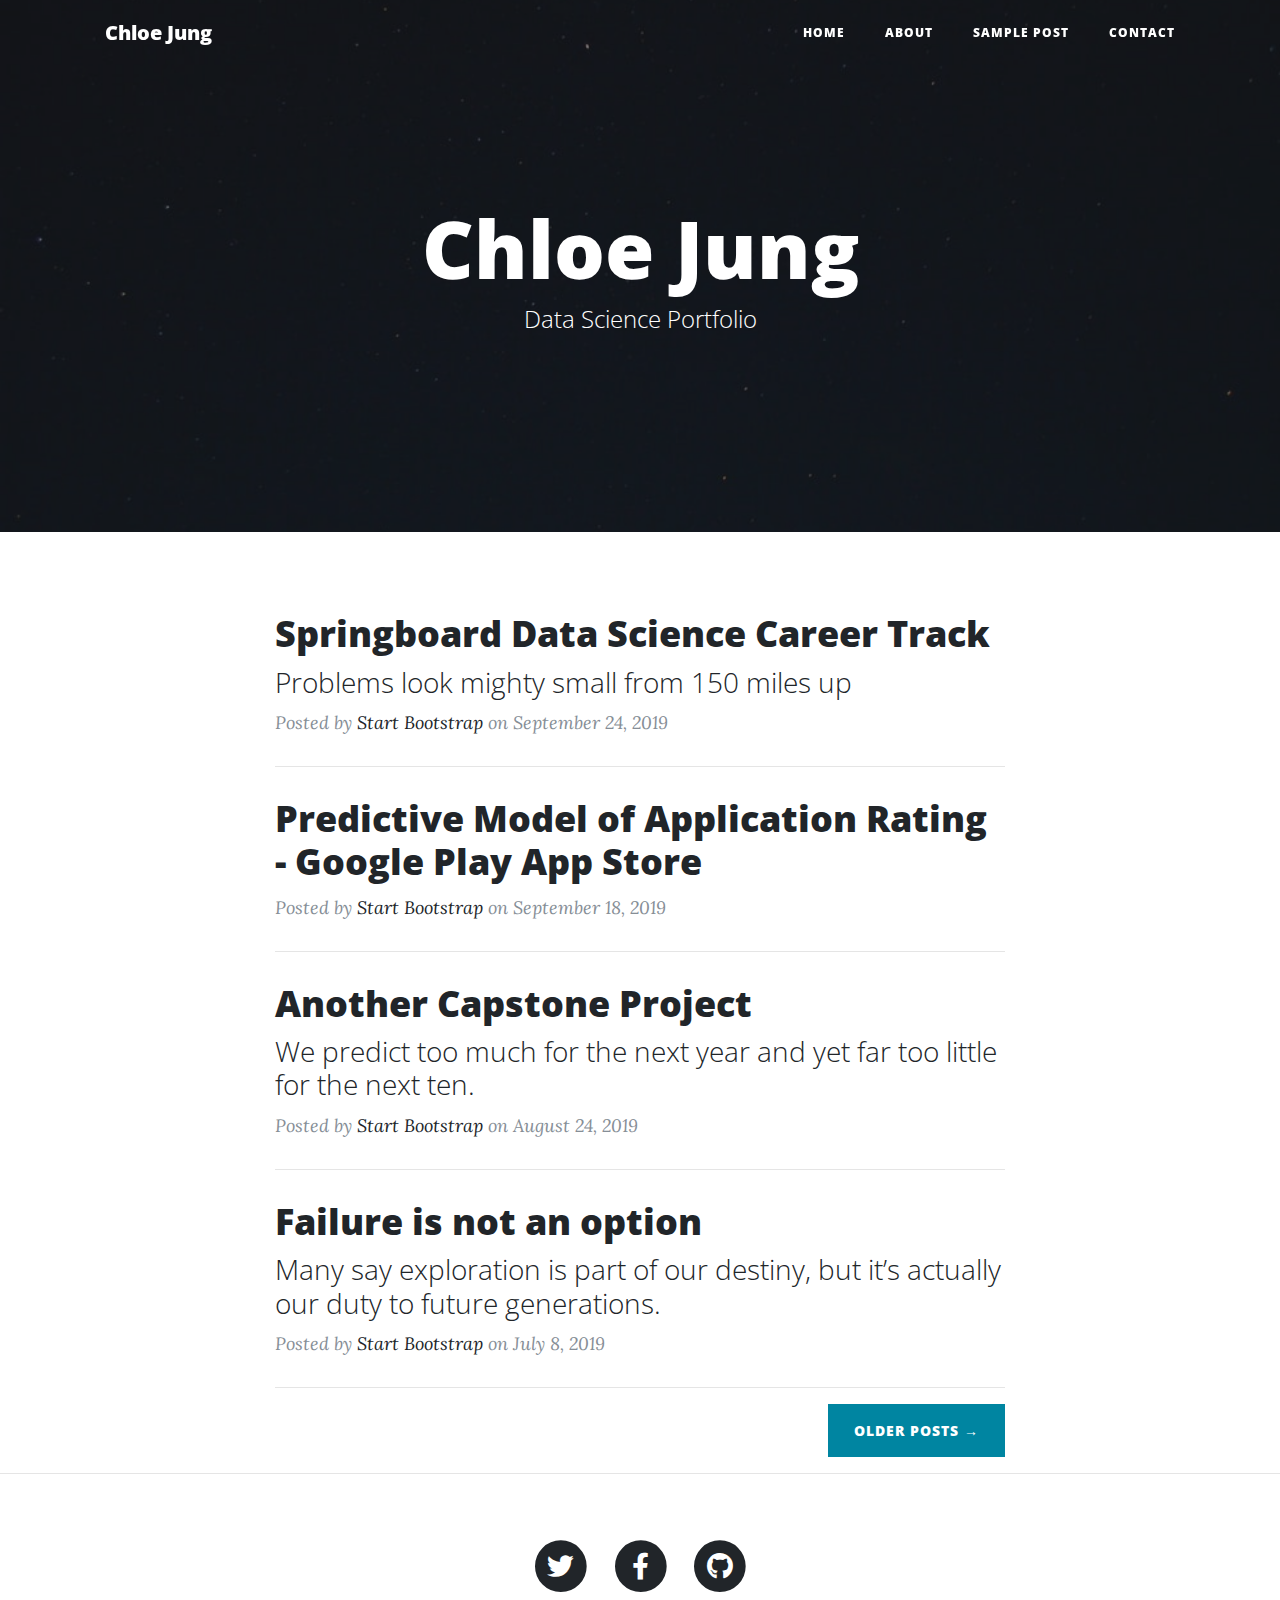
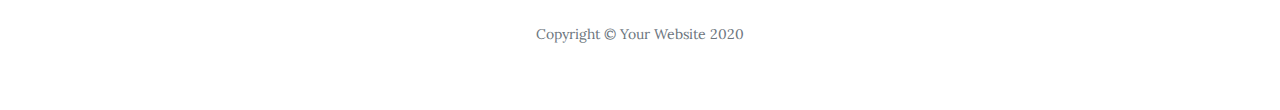
==== index.html @ 31ae439b "Added background image" ====
<!DOCTYPE html>
<html lang="en">

<head>

  <meta charset="utf-8">
  <meta name="viewport" content="width=device-width, initial-scale=1, shrink-to-fit=no">
  <meta name="description" content="">
  <meta name="author" content="">

  <title>Chloe Jung's Portfolio</title>

  <!-- Bootstrap core CSS -->
  <link href="vendor/bootstrap/css/bootstrap.min.css" rel="stylesheet">

  <!-- Custom fonts for this template -->
  <link href="vendor/fontawesome-free/css/all.min.css" rel="stylesheet" type="text/css">
  <link href='https://fonts.googleapis.com/css?family=Lora:400,700,400italic,700italic' rel='stylesheet' type='text/css'>
  <link href='https://fonts.googleapis.com/css?family=Open+Sans:300italic,400italic,600italic,700italic,800italic,400,300,600,700,800' rel='stylesheet' type='text/css'>

  <!-- Custom styles for this template -->
  <link href="css/clean-blog.min.css" rel="stylesheet">

</head>

<body>

  <!-- Navigation -->
  <nav class="navbar navbar-expand-lg navbar-light fixed-top" id="mainNav">
    <div class="container">
      <a class="navbar-brand" href="index.html">Chloe Jung</a>
      <button class="navbar-toggler navbar-toggler-right" type="button" data-toggle="collapse" data-target="#navbarResponsive" aria-controls="navbarResponsive" aria-expanded="false" aria-label="Toggle navigation">
        Menu
        <i class="fas fa-bars"></i>
      </button>
      <div class="collapse navbar-collapse" id="navbarResponsive">
        <ul class="navbar-nav ml-auto">
          <li class="nav-item">
            <a class="nav-link" href="index.html">Home</a>
          </li>
          <li class="nav-item">
            <a class="nav-link" href="about.html">About</a>
          </li>
          <li class="nav-item">
            <a class="nav-link" href="post.html">Sample Post</a>
          </li>
          <li class="nav-item">
            <a class="nav-link" href="contact.html">Contact</a>
          </li>
        </ul>
      </div>
    </div>
  </nav>

  <!-- Page Header -->
  <header class="masthead" style="background-image: url('img/blackbackground.jpg')">
    <div class="overlay"></div>
    <div class="container">
      <div class="row">
        <div class="col-lg-8 col-md-10 mx-auto">
          <div class="site-heading">
            <h1>Chloe Jung</h1>
            <span class="subheading"> Data Science Portfolio </span>
          </div>
        </div>
      </div>
    </div>
  </header>

  <!-- Main Content -->
  <div class="container">
    <div class="row">
      <div class="col-lg-8 col-md-10 mx-auto">
        <div class="post-preview">
          <a href="post.html">
            <h2 class="post-title">
              Springboard Data Science Career Track 
            </h2>
            <h3 class="post-subtitle">
              Problems look mighty small from 150 miles up
            </h3>
          </a>
          <p class="post-meta">Posted by
            <a href="#">Start Bootstrap</a>
            on September 24, 2019</p>
        </div>
        <hr>
        <div class="post-preview">
          <a href="post.html">
            <h2 class="post-title">
              Predictive Model of Application Rating - Google Play App Store
            </h2>
          </a>
          <p class="post-meta">Posted by
            <a href="#">Start Bootstrap</a>
            on September 18, 2019</p>
        </div>
        <hr>
        <div class="post-preview">
          <a href="post.html">
            <h2 class="post-title">
              Another Capstone Project
            </h2>
            <h3 class="post-subtitle">
              We predict too much for the next year and yet far too little for the next ten.
            </h3>
          </a>
          <p class="post-meta">Posted by
            <a href="#">Start Bootstrap</a>
            on August 24, 2019</p>
        </div>
        <hr>
        <div class="post-preview">
          <a href="post.html">
            <h2 class="post-title">
              Failure is not an option
            </h2>
            <h3 class="post-subtitle">
              Many say exploration is part of our destiny, but it’s actually our duty to future generations.
            </h3>
          </a>
          <p class="post-meta">Posted by
            <a href="#">Start Bootstrap</a>
            on July 8, 2019</p>
        </div>
        <hr>
        <!-- Pager -->
        <div class="clearfix">
          <a class="btn btn-primary float-right" href="#">Older Posts &rarr;</a>
        </div>
      </div>
    </div>
  </div>

  <hr>

  <!-- Footer -->
  <footer>
    <div class="container">
      <div class="row">
        <div class="col-lg-8 col-md-10 mx-auto">
          <ul class="list-inline text-center">
            <li class="list-inline-item">
              <a href="#">
                <span class="fa-stack fa-lg">
                  <i class="fas fa-circle fa-stack-2x"></i>
                  <i class="fab fa-twitter fa-stack-1x fa-inverse"></i>
                </span>
              </a>
            </li>
            <li class="list-inline-item">
              <a href="#">
                <span class="fa-stack fa-lg">
                  <i class="fas fa-circle fa-stack-2x"></i>
                  <i class="fab fa-facebook-f fa-stack-1x fa-inverse"></i>
                </span>
              </a>
            </li>
            <li class="list-inline-item">
              <a href="#">
                <span class="fa-stack fa-lg">
                  <i class="fas fa-circle fa-stack-2x"></i>
                  <i class="fab fa-github fa-stack-1x fa-inverse"></i>
                </span>
              </a>
            </li>
          </ul>
          <p class="copyright text-muted">Copyright &copy; Your Website 2020</p>
        </div>
      </div>
    </div>
  </footer>

  <!-- Bootstrap core JavaScript -->
  <script src="vendor/jquery/jquery.min.js"></script>
  <script src="vendor/bootstrap/js/bootstrap.bundle.min.js"></script>

  <!-- Custom scripts for this template -->
  <script src="js/clean-blog.min.js"></script>

</body>

</html>
---- css/clean-blog.min.css ----
/*!
 * Start Bootstrap - Clean Blog v5.0.10 (https://startbootstrap.com/theme/clean-blog)
 * Copyright 2013-2020 Start Bootstrap
 * Licensed under MIT (https://github.com/StartBootstrap/startbootstrap-clean-blog/blob/master/LICENSE)
 */body{font-size:20px;color:#212529;font-family:Lora,'Times New Roman',serif}p{line-height:1.5;margin:30px 0}p a{text-decoration:underline}h1,h2,h3,h4,h5,h6{font-weight:800;font-family:'Open Sans','Helvetica Neue',Helvetica,Arial,sans-serif}a{color:#212529;transition:all .2s}a:focus,a:hover{color:#0085a1}blockquote{font-style:italic;color:#868e96}.section-heading{font-size:36px;font-weight:700;margin-top:60px}.caption{font-size:14px;font-style:italic;display:block;margin:0;padding:10px;text-align:center;border-bottom-right-radius:5px;border-bottom-left-radius:5px}::-moz-selection{color:#fff;background:#0085a1;text-shadow:none}::selection{color:#fff;background:#0085a1;text-shadow:none}img::-moz-selection{color:#fff;background:0 0}img::selection{color:#fff;background:0 0}img::-moz-selection{color:#fff;background:0 0}#mainNav{position:absolute;border-bottom:1px solid #e9ecef;background-color:#fff;font-family:'Open Sans','Helvetica Neue',Helvetica,Arial,sans-serif}#mainNav .navbar-brand{font-weight:800;color:#343a40}#mainNav .navbar-toggler{font-size:12px;font-weight:800;padding:13px;text-transform:uppercase;color:#343a40}#mainNav .navbar-nav>li.nav-item>a{font-size:12px;font-weight:800;letter-spacing:1px;text-transform:uppercase}@media only screen and (min-width:992px){#mainNav{border-bottom:1px solid transparent;background:0 0}#mainNav .navbar-brand{padding:10px 20px;color:#fff}#mainNav .navbar-brand:focus,#mainNav .navbar-brand:hover{color:rgba(255,255,255,.8)}#mainNav .navbar-nav>li.nav-item>a{padding:10px 20px;color:#fff}#mainNav .navbar-nav>li.nav-item>a:focus,#mainNav .navbar-nav>li.nav-item>a:hover{color:rgba(255,255,255,.8)}}@media only screen and (min-width:992px){#mainNav{transition:background-color .2s;transform:translate3d(0,0,0);-webkit-backface-visibility:hidden;backface-visibility:hidden}#mainNav.is-fixed{position:fixed;top:-67px;transition:transform .2s;border-bottom:1px solid #fff;background-color:rgba(255,255,255,.9)}#mainNav.is-fixed .navbar-brand{color:#212529}#mainNav.is-fixed .navbar-brand:focus,#mainNav.is-fixed .navbar-brand:hover{color:#0085a1}#mainNav.is-fixed .navbar-nav>li.nav-item>a{color:#212529}#mainNav.is-fixed .navbar-nav>li.nav-item>a:focus,#mainNav.is-fixed .navbar-nav>li.nav-item>a:hover{color:#0085a1}#mainNav.is-visible{transform:translate3d(0,100%,0)}}header.masthead{margin-bottom:50px;background:no-repeat center center;background-color:#868e96;background-attachment:scroll;position:relative;background-size:cover}header.masthead .overlay{position:absolute;top:0;left:0;height:100%;width:100%;background-color:#212529;opacity:.5}header.masthead .page-heading,header.masthead .post-heading,header.masthead .site-heading{padding:200px 0 150px;color:#fff}@media only screen and (min-width:768px){header.masthead .page-heading,header.masthead .post-heading,header.masthead .site-heading{padding:200px 0}}header.masthead .page-heading,header.masthead .site-heading{text-align:center}header.masthead .page-heading h1,header.masthead .site-heading h1{font-size:50px;margin-top:0}header.masthead .page-heading .subheading,header.masthead .site-heading .subheading{font-size:24px;font-weight:300;line-height:1.1;display:block;margin:10px 0 0;font-family:'Open Sans','Helvetica Neue',Helvetica,Arial,sans-serif}@media only screen and (min-width:768px){header.masthead .page-heading h1,header.masthead .site-heading h1{font-size:80px}}header.masthead .post-heading h1{font-size:35px}header.masthead .post-heading .meta,header.masthead .post-heading .subheading{line-height:1.1;display:block}header.masthead .post-heading .subheading{font-size:24px;font-weight:600;margin:10px 0 30px;font-family:'Open Sans','Helvetica Neue',Helvetica,Arial,sans-serif}header.masthead .post-heading .meta{font-size:20px;font-weight:300;font-style:italic;font-family:Lora,'Times New Roman',serif}header.masthead .post-heading .meta a{color:#fff}@media only screen and (min-width:768px){header.masthead .post-heading h1{font-size:55px}header.masthead .post-heading .subheading{font-size:30px}}.post-preview>a{color:#212529}.post-preview>a:focus,.post-preview>a:hover{text-decoration:none;color:#0085a1}.post-preview>a>.post-title{font-size:30px;margin-top:30px;margin-bottom:10px}.post-preview>a>.post-subtitle{font-weight:300;margin:0 0 10px}.post-preview>.post-meta{font-size:18px;font-style:italic;margin-top:0;color:#868e96}.post-preview>.post-meta>a{text-decoration:none;color:#212529}.post-preview>.post-meta>a:focus,.post-preview>.post-meta>a:hover{text-decoration:underline;color:#0085a1}@media only screen and (min-width:768px){.post-preview>a>.post-title{font-size:36px}}.floating-label-form-group{font-size:14px;position:relative;margin-bottom:0;padding-bottom:.5em;border-bottom:1px solid #dee2e6}.floating-label-form-group input,.floating-label-form-group textarea{font-size:1.5em;position:relative;z-index:1;padding:0;resize:none;border:none;border-radius:0;background:0 0;box-shadow:none!important;font-family:Lora,'Times New Roman',serif}.floating-label-form-group input::-webkit-input-placeholder,.floating-label-form-group textarea::-webkit-input-placeholder{color:#868e96;font-family:Lora,'Times New Roman',serif}.floating-label-form-group label{font-size:.85em;line-height:1.764705882em;position:relative;z-index:0;top:2em;display:block;margin:0;transition:top .3s ease,opacity .3s ease;opacity:0}.floating-label-form-group .help-block{margin:15px 0}.floating-label-form-group-with-value label{top:0;opacity:1}.floating-label-form-group-with-focus label{color:#0085a1}form .form-group:first-child .floating-label-form-group{border-top:1px solid #dee2e6}footer{padding:50px 0 65px}footer .list-inline{margin:0;padding:0}footer .copyright{font-size:14px;margin-bottom:0;text-align:center}.btn{font-size:14px;font-weight:800;padding:15px 25px;letter-spacing:1px;text-transform:uppercase;border-radius:0;font-family:'Open Sans','Helvetica Neue',Helvetica,Arial,sans-serif}.btn-primary{background-color:#0085a1;border-color:#0085a1}.btn-primary:active,.btn-primary:focus,.btn-primary:hover{color:#fff;background-color:#00657b!important;border-color:#00657b!important}.btn-lg{font-size:16px;padding:25px 35px}
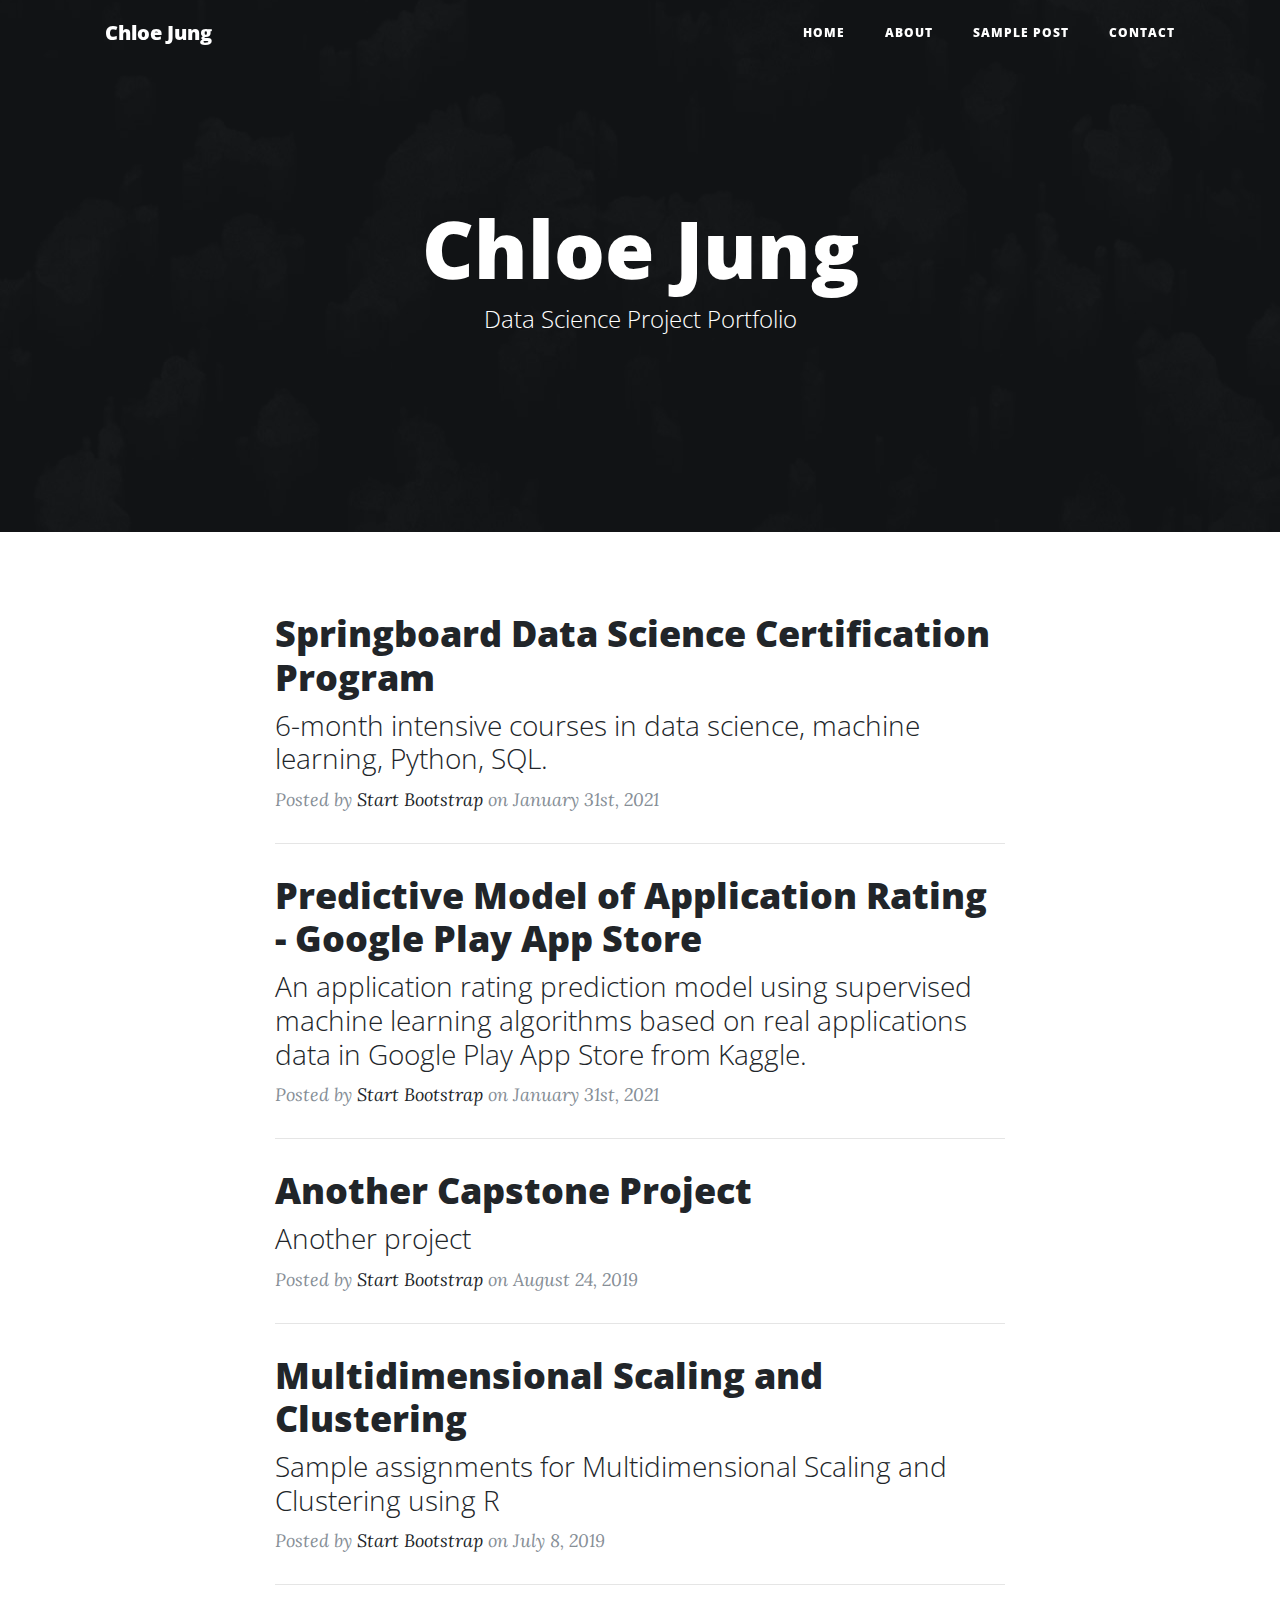
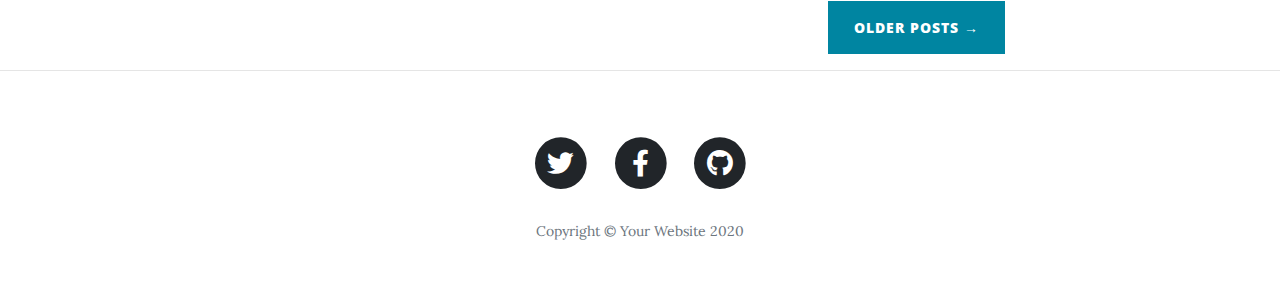
==== commit f5b49564: "Initial edits" ====
--- a/index.html
+++ b/index.html
@@ -60,7 +60,7 @@
         <div class="col-lg-8 col-md-10 mx-auto">
           <div class="site-heading">
             <h1>Chloe Jung</h1>
-            <span class="subheading"> Data Science Portfolio </span>
+            <span class="subheading"> Data Science Project Portfolio </span>
           </div>
         </div>
       </div>
@@ -74,26 +74,29 @@
         <div class="post-preview">
           <a href="post.html">
             <h2 class="post-title">
-              Springboard Data Science Career Track 
+              Springboard Data Science Certification Program
             </h2>
             <h3 class="post-subtitle">
-              Problems look mighty small from 150 miles up
+              6-month intensive courses in data science, machine learning, Python, SQL. 
             </h3>
           </a>
           <p class="post-meta">Posted by
             <a href="#">Start Bootstrap</a>
-            on September 24, 2019</p>
+            on January 31st, 2021</p>
         </div>
         <hr>
         <div class="post-preview">
-          <a href="post.html">
+          <a href="https://chloesjung.github.io/Google-Play-Store-Apps/">
             <h2 class="post-title">
               Predictive Model of Application Rating - Google Play App Store
             </h2>
+	    <h3 class="post-subtitle">
+              An application rating prediction model using supervised machine learning algorithms based on real applications data in Google Play App Store from Kaggle.
+            </h3>
           </a>
           <p class="post-meta">Posted by
             <a href="#">Start Bootstrap</a>
-            on September 18, 2019</p>
+            on January 31st, 2021</p>
         </div>
         <hr>
         <div class="post-preview">
@@ -102,7 +105,7 @@
               Another Capstone Project
             </h2>
             <h3 class="post-subtitle">
-              We predict too much for the next year and yet far too little for the next ten.
+              Another project
             </h3>
           </a>
           <p class="post-meta">Posted by
@@ -113,10 +116,10 @@
         <div class="post-preview">
           <a href="post.html">
             <h2 class="post-title">
-              Failure is not an option
+              Multidimensional Scaling and Clustering
             </h2>
             <h3 class="post-subtitle">
-              Many say exploration is part of our destiny, but it’s actually our duty to future generations.
+              Sample assignments for Multidimensional Scaling and Clustering using R
             </h3>
           </a>
           <p class="post-meta">Posted by
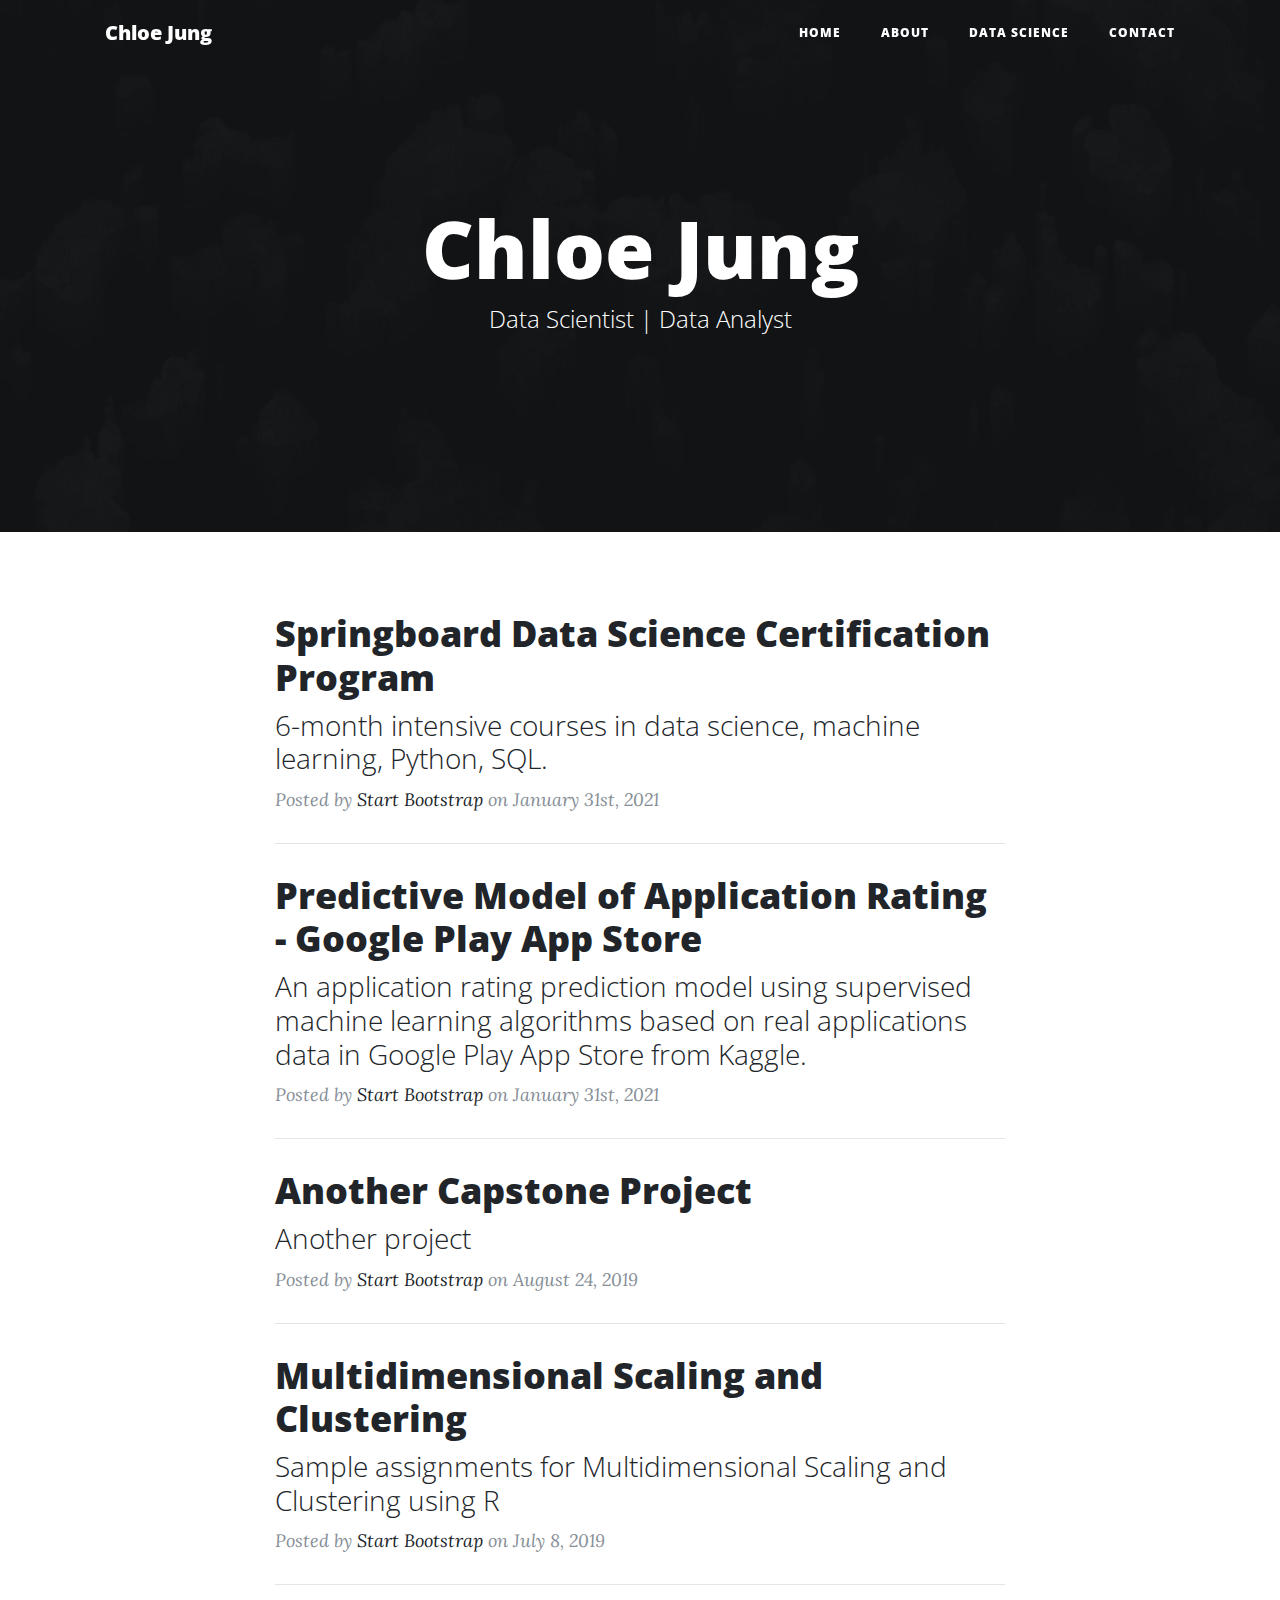
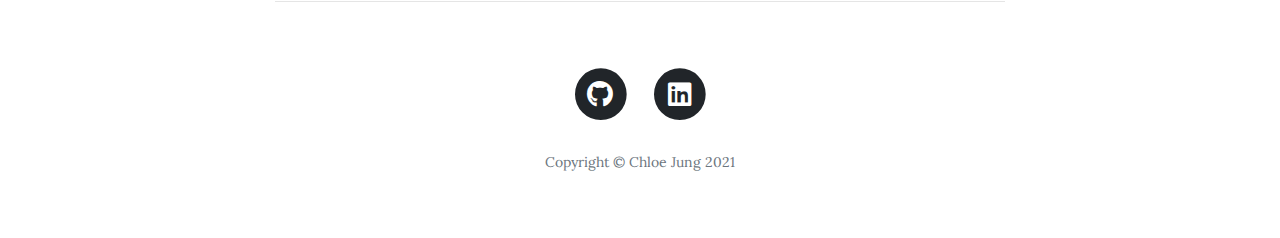
==== commit 3633abd0: "Initial commit" ====
--- a/index.html
+++ b/index.html
@@ -40,9 +40,9 @@
           </li>
           <li class="nav-item">
             <a class="nav-link" href="about.html">About</a>
-          </li>
+          </li>     
           <li class="nav-item">
-            <a class="nav-link" href="post.html">Sample Post</a>
+            <a class="nav-link" href="post.html">Data Science</a>
           </li>
           <li class="nav-item">
             <a class="nav-link" href="contact.html">Contact</a>
@@ -60,7 +60,7 @@
         <div class="col-lg-8 col-md-10 mx-auto">
           <div class="site-heading">
             <h1>Chloe Jung</h1>
-            <span class="subheading"> Data Science Project Portfolio </span>
+            <span class="subheading">Data Scientist | Data Analyst</span>
           </div>
         </div>
       </div>
@@ -127,16 +127,8 @@
             on July 8, 2019</p>
         </div>
         <hr>
-        <!-- Pager -->
-        <div class="clearfix">
-          <a class="btn btn-primary float-right" href="#">Older Posts &rarr;</a>
-        </div>
-      </div>
-    </div>
-  </div>
 
   <hr>
-
   <!-- Footer -->
   <footer>
     <div class="container">
@@ -144,35 +136,28 @@
         <div class="col-lg-8 col-md-10 mx-auto">
           <ul class="list-inline text-center">
             <li class="list-inline-item">
-              <a href="#">
+              <a href="https://github.com/chloesjung">
                 <span class="fa-stack fa-lg">
                   <i class="fas fa-circle fa-stack-2x"></i>
-                  <i class="fab fa-twitter fa-stack-1x fa-inverse"></i>
+                  <i class="fab fa-github fa-stack-1x fa-inverse"></i> 
                 </span>
               </a>
             </li>
             <li class="list-inline-item">
-              <a href="#">
+              <a href="https://www.linkedin.com/in/chloesjung/">
                 <span class="fa-stack fa-lg">
                   <i class="fas fa-circle fa-stack-2x"></i>
-                  <i class="fab fa-facebook-f fa-stack-1x fa-inverse"></i>
-                </span>
-              </a>
-            </li>
-            <li class="list-inline-item">
-              <a href="#">
-                <span class="fa-stack fa-lg">
-                  <i class="fas fa-circle fa-stack-2x"></i>
-                  <i class="fab fa-github fa-stack-1x fa-inverse"></i>
+                  <i class="fab fa-linkedin fa-stack-1x fa-inverse"></i> 
                 </span>
               </a>
             </li>
           </ul>
-          <p class="copyright text-muted">Copyright &copy; Your Website 2020</p>
+          <p class="copyright text-muted">Copyright &copy; Chloe Jung 2021</p>
         </div>
       </div>
     </div>
   </footer>
+
 
   <!-- Bootstrap core JavaScript -->
   <script src="vendor/jquery/jquery.min.js"></script>
--- a/css/clean-blog.min.css
+++ b/css/clean-blog.min.css
@@ -2,4 +2,6 @@
  * Start Bootstrap - Clean Blog v5.0.10 (https://startbootstrap.com/theme/clean-blog)
  * Copyright 2013-2020 Start Bootstrap
  * Licensed under MIT (https://github.com/StartBootstrap/startbootstrap-clean-blog/blob/master/LICENSE)
- */body{font-size:20px;color:#212529;font-family:Lora,'Times New Roman',serif}p{line-height:1.5;margin:30px 0}p a{text-decoration:underline}h1,h2,h3,h4,h5,h6{font-weight:800;font-family:'Open Sans','Helvetica Neue',Helvetica,Arial,sans-serif}a{color:#212529;transition:all .2s}a:focus,a:hover{color:#0085a1}blockquote{font-style:italic;color:#868e96}.section-heading{font-size:36px;font-weight:700;margin-top:60px}.caption{font-size:14px;font-style:italic;display:block;margin:0;padding:10px;text-align:center;border-bottom-right-radius:5px;border-bottom-left-radius:5px}::-moz-selection{color:#fff;background:#0085a1;text-shadow:none}::selection{color:#fff;background:#0085a1;text-shadow:none}img::-moz-selection{color:#fff;background:0 0}img::selection{color:#fff;background:0 0}img::-moz-selection{color:#fff;background:0 0}#mainNav{position:absolute;border-bottom:1px solid #e9ecef;background-color:#fff;font-family:'Open Sans','Helvetica Neue',Helvetica,Arial,sans-serif}#mainNav .navbar-brand{font-weight:800;color:#343a40}#mainNav .navbar-toggler{font-size:12px;font-weight:800;padding:13px;text-transform:uppercase;color:#343a40}#mainNav .navbar-nav>li.nav-item>a{font-size:12px;font-weight:800;letter-spacing:1px;text-transform:uppercase}@media only screen and (min-width:992px){#mainNav{border-bottom:1px solid transparent;background:0 0}#mainNav .navbar-brand{padding:10px 20px;color:#fff}#mainNav .navbar-brand:focus,#mainNav .navbar-brand:hover{color:rgba(255,255,255,.8)}#mainNav .navbar-nav>li.nav-item>a{padding:10px 20px;color:#fff}#mainNav .navbar-nav>li.nav-item>a:focus,#mainNav .navbar-nav>li.nav-item>a:hover{color:rgba(255,255,255,.8)}}@media only screen and (min-width:992px){#mainNav{transition:background-color .2s;transform:translate3d(0,0,0);-webkit-backface-visibility:hidden;backface-visibility:hidden}#mainNav.is-fixed{position:fixed;top:-67px;transition:transform .2s;border-bottom:1px solid #fff;background-color:rgba(255,255,255,.9)}#mainNav.is-fixed .navbar-brand{color:#212529}#mainNav.is-fixed .navbar-brand:focus,#mainNav.is-fixed .navbar-brand:hover{color:#0085a1}#mainNav.is-fixed .navbar-nav>li.nav-item>a{color:#212529}#mainNav.is-fixed .navbar-nav>li.nav-item>a:focus,#mainNav.is-fixed .navbar-nav>li.nav-item>a:hover{color:#0085a1}#mainNav.is-visible{transform:translate3d(0,100%,0)}}header.masthead{margin-bottom:50px;background:no-repeat center center;background-color:#868e96;background-attachment:scroll;position:relative;background-size:cover}header.masthead .overlay{position:absolute;top:0;left:0;height:100%;width:100%;background-color:#212529;opacity:.5}header.masthead .page-heading,header.masthead .post-heading,header.masthead .site-heading{padding:200px 0 150px;color:#fff}@media only screen and (min-width:768px){header.masthead .page-heading,header.masthead .post-heading,header.masthead .site-heading{padding:200px 0}}header.masthead .page-heading,header.masthead .site-heading{text-align:center}header.masthead .page-heading h1,header.masthead .site-heading h1{font-size:50px;margin-top:0}header.masthead .page-heading .subheading,header.masthead .site-heading .subheading{font-size:24px;font-weight:300;line-height:1.1;display:block;margin:10px 0 0;font-family:'Open Sans','Helvetica Neue',Helvetica,Arial,sans-serif}@media only screen and (min-width:768px){header.masthead .page-heading h1,header.masthead .site-heading h1{font-size:80px}}header.masthead .post-heading h1{font-size:35px}header.masthead .post-heading .meta,header.masthead .post-heading .subheading{line-height:1.1;display:block}header.masthead .post-heading .subheading{font-size:24px;font-weight:600;margin:10px 0 30px;font-family:'Open Sans','Helvetica Neue',Helvetica,Arial,sans-serif}header.masthead .post-heading .meta{font-size:20px;font-weight:300;font-style:italic;font-family:Lora,'Times New Roman',serif}header.masthead .post-heading .meta a{color:#fff}@media only screen and (min-width:768px){header.masthead .post-heading h1{font-size:55px}header.masthead .post-heading .subheading{font-size:30px}}.post-preview>a{color:#212529}.post-preview>a:focus,.post-preview>a:hover{text-decoration:none;color:#0085a1}.post-preview>a>.post-title{font-size:30px;margin-top:30px;margin-bottom:10px}.post-preview>a>.post-subtitle{font-weight:300;margin:0 0 10px}.post-preview>.post-meta{font-size:18px;font-style:italic;margin-top:0;color:#868e96}.post-preview>.post-meta>a{text-decoration:none;color:#212529}.post-preview>.post-meta>a:focus,.post-preview>.post-meta>a:hover{text-decoration:underline;color:#0085a1}@media only screen and (min-width:768px){.post-preview>a>.post-title{font-size:36px}}.floating-label-form-group{font-size:14px;position:relative;margin-bottom:0;padding-bottom:.5em;border-bottom:1px solid #dee2e6}.floating-label-form-group input,.floating-label-form-group textarea{font-size:1.5em;position:relative;z-index:1;padding:0;resize:none;border:none;border-radius:0;background:0 0;box-shadow:none!important;font-family:Lora,'Times New Roman',serif}.floating-label-form-group input::-webkit-input-placeholder,.floating-label-form-group textarea::-webkit-input-placeholder{color:#868e96;font-family:Lora,'Times New Roman',serif}.floating-label-form-group label{font-size:.85em;line-height:1.764705882em;position:relative;z-index:0;top:2em;display:block;margin:0;transition:top .3s ease,opacity .3s ease;opacity:0}.floating-label-form-group .help-block{margin:15px 0}.floating-label-form-group-with-value label{top:0;opacity:1}.floating-label-form-group-with-focus label{color:#0085a1}form .form-group:first-child .floating-label-form-group{border-top:1px solid #dee2e6}footer{padding:50px 0 65px}footer .list-inline{margin:0;padding:0}footer .copyright{font-size:14px;margin-bottom:0;text-align:center}.btn{font-size:14px;font-weight:800;padding:15px 25px;letter-spacing:1px;text-transform:uppercase;border-radius:0;font-family:'Open Sans','Helvetica Neue',Helvetica,Arial,sans-serif}.btn-primary{background-color:#0085a1;border-color:#0085a1}.btn-primary:active,.btn-primary:focus,.btn-primary:hover{color:#fff;background-color:#00657b!important;border-color:#00657b!important}.btn-lg{font-size:16px;padding:25px 35px}+ */body{font-size:20px;color:#212529;font-family:Lora,'Times New Roman',serif}p{line-height:1.5;margin:30px 0}p a{text-decoration:underline}h1,h2,h3,h4,h5,h6{font-weight:800;font-family:'Open Sans','Helvetica Neue',Helvetica,Arial,sans-serif}a{color:#212529;transition:all .2s}a:focus,a:hover{color:#9bddff}blockquote{font-style:italic;color:#868e96}.section-heading{font-size:36px;font-weight:700;margin-top:60px}.caption{font-size:14px;font-style:italic;display:block;margin:0;padding:10px;text-align:center;border-bottom-right-radius:5px;border-bottom-left-radius:5px}::-moz-selection{color:#fff;background:#9bddff;text-shadow:none}::selection{color:#fff;background:#9bddff;text-shadow:none}img::-moz-selection{color:#fff;background:0 0}img::selection{color:#fff;background:0 0}img::-moz-selection{color:#fff;background:0 0}#mainNav{position:absolute;border-bottom:1px solid #e9ecef;background-color:#fff;font-family:'Open Sans','Helvetica Neue',Helvetica,Arial,sans-serif}#mainNav .navbar-brand{font-weight:800;color:#212529}#mainNav .navbar-toggler{font-size:12px;font-weight:800;padding:13px;text-transform:uppercase;color:#343a40}#mainNav .navbar-nav>li.nav-item>a{font-size:12px;font-weight:800;letter-spacing:1px;text-transform:uppercase}@media only screen and (min-width:992px){#mainNav{border-bottom:1px solid transparent;background:0 0}#mainNav .navbar-brand{padding:10px 20px;color:#fff}#mainNav .navbar-brand:focus,#mainNav .navbar-brand:hover{color:rgba(255,255,255,.8)}#mainNav .navbar-nav>li.nav-item>a{padding:10px 20px;color:#fff}#mainNav .navbar-nav>li.nav-item>a:focus,#mainNav .navbar-nav>li.nav-item>a:hover{color:rgba(255,255,255,.8)}}@media only screen and (min-width:992px){#mainNav{transition:background-color .2s;transform:translate3d(0,0,0);-webkit-backface-visibility:hidden;backface-visibility:hidden}#mainNav.is-fixed{position:fixed;top:-67px;transition:transform .2s;border-bottom:1px solid #fff;background-color:rgba(255,255,255,.9)}#mainNav.is-fixed .navbar-brand{color:#212529}#mainNav.is-fixed .navbar-brand:focus,#mainNav.is-fixed .navbar-brand:hover{color:#9bddff}#mainNav.is-fixed .navbar-nav>li.nav-item>a{color:#212529}#mainNav.is-fixed .navbar-nav>li.nav-item>a:focus,#mainNav.is-fixed .navbar-nav>li.nav-item>a:hover{color:#9bddff}#mainNav.is-visible{transform:translate3d(0,100%,0)}}header.masthead{margin-bottom:50px;background:no-repeat center center;background-color:#868e96;background-attachment:scroll;position:relative;background-size:cover}header.masthead .overlay{position:absolute;top:0;left:0;height:100%;width:100%;background-color:#212529;opacity:.5}header.masthead .page-heading,header.masthead .post-heading,header.masthead .site-heading{padding:200px 0 150px;color:#fff}@media only screen and (min-width:768px){header.masthead .page-heading,header.masthead .post-heading,header.masthead .site-heading{padding:200px 0}}header.masthead .page-heading,header.masthead .site-heading{text-align:center}header.masthead .page-heading h1,header.masthead .site-heading h1{font-size:50px;margin-top:0}header.masthead .page-heading .subheading,header.masthead .site-heading .subheading{font-size:24px;font-weight:300;line-height:1.1;display:block;margin:10px 0 0;font-family:'Open Sans','Helvetica Neue',Helvetica,Arial,sans-serif}@media only screen and (min-width:768px){header.masthead .page-heading h1,header.masthead .site-heading h1{font-size:80px}}header.masthead .post-heading h1{font-size:35px}header.masthead .post-heading .meta,header.masthead .post-heading .subheading{line-height:1.1;display:block}header.masthead .post-heading .subheading{font-size:24px;font-weight:600;margin:10px 0 30px;font-family:'Open Sans','Helvetica Neue',Helvetica,Arial,sans-serif}header.masthead .post-heading .meta{font-size:20px;font-weight:300;font-style:italic;font-family:Lora,'Times New Roman',serif}header.masthead .post-heading .meta a{color:#fff}@media only screen and (min-width:768px){header.masthead .post-heading h1{font-size:55px}header.masthead .post-heading .subheading{font-size:30px}}.post-preview>a{color:#212529}.post-preview>a:focus,.post-preview>a:hover{text-decoration:none;color:#9bddff}.post-preview>a>.post-title{font-size:30px;margin-top:30px;margin-bottom:10px}.post-preview>a>.post-subtitle{font-weight:300;margin:0 0 10px}.post-preview>.post-meta{font-size:18px;font-style:italic;margin-top:0;color:#868e96}.post-preview>.post-meta>a{text-decoration:none;color:#212529}.post-preview>.post-meta>a:focus,.post-preview>.post-meta>a:hover{text-decoration:underline;color:#9bddff}@media only screen and (min-width:768px){.post-preview>a>.post-title{font-size:36px}}.floating-label-form-group{font-size:14px;position:relative;margin-bottom:0;padding-bottom:.5em;border-bottom:1px solid #dee2e6}.floating-label-form-group input,.floating-label-form-group textarea{font-size:1.5em;position:relative;z-index:1;padding:0;resize:none;border:none;border-radius:0;background:0 0;box-shadow:none!important;font-family:Lora,'Times New Roman',serif}.floating-label-form-group input::-webkit-input-placeholder,.floating-label-form-group textarea::-webkit-input-placeholder{color:#868e96;font-family:Lora,'Times New Roman',serif}.floating-label-form-group label{font-size:.85em;line-height:1.764705882em;position:relative;z-index:0;top:2em;display:block;margin:0;transition:top .3s ease,opacity .3s ease;opacity:0}.floating-label-form-group .help-block{margin:15px 0}.floating-label-form-group-with-value label{top:0;opacity:1}.floating-label-form-group-with-focus label{color:#9bddff}form .form-group:first-child .floating-label-form-group{border-top:1px solid #dee2e6}footer{padding:50px 0 65px}footer .list-inline{margin:0;padding:0}footer .copyright{font-size:14px;margin-bottom:0;text-align:center}.btn{font-size:14px;font-weight:800;padding:15px 25px;letter-spacing:1px;text-transform:uppercase;border-radius:0;font-family:'Open Sans','Helvetica Neue',Helvetica,Arial,sans-serif}.btn-primary{background-color:#0085a1;border-color:#0085a1}.btn-primary:active,.btn-primary:focus,.btn-primary:hover{color:#fff;background-color:#00657b!important;border-color:#00657b!important}.btn-lg{font-size:16px;padding:25px 35px}
+
+ 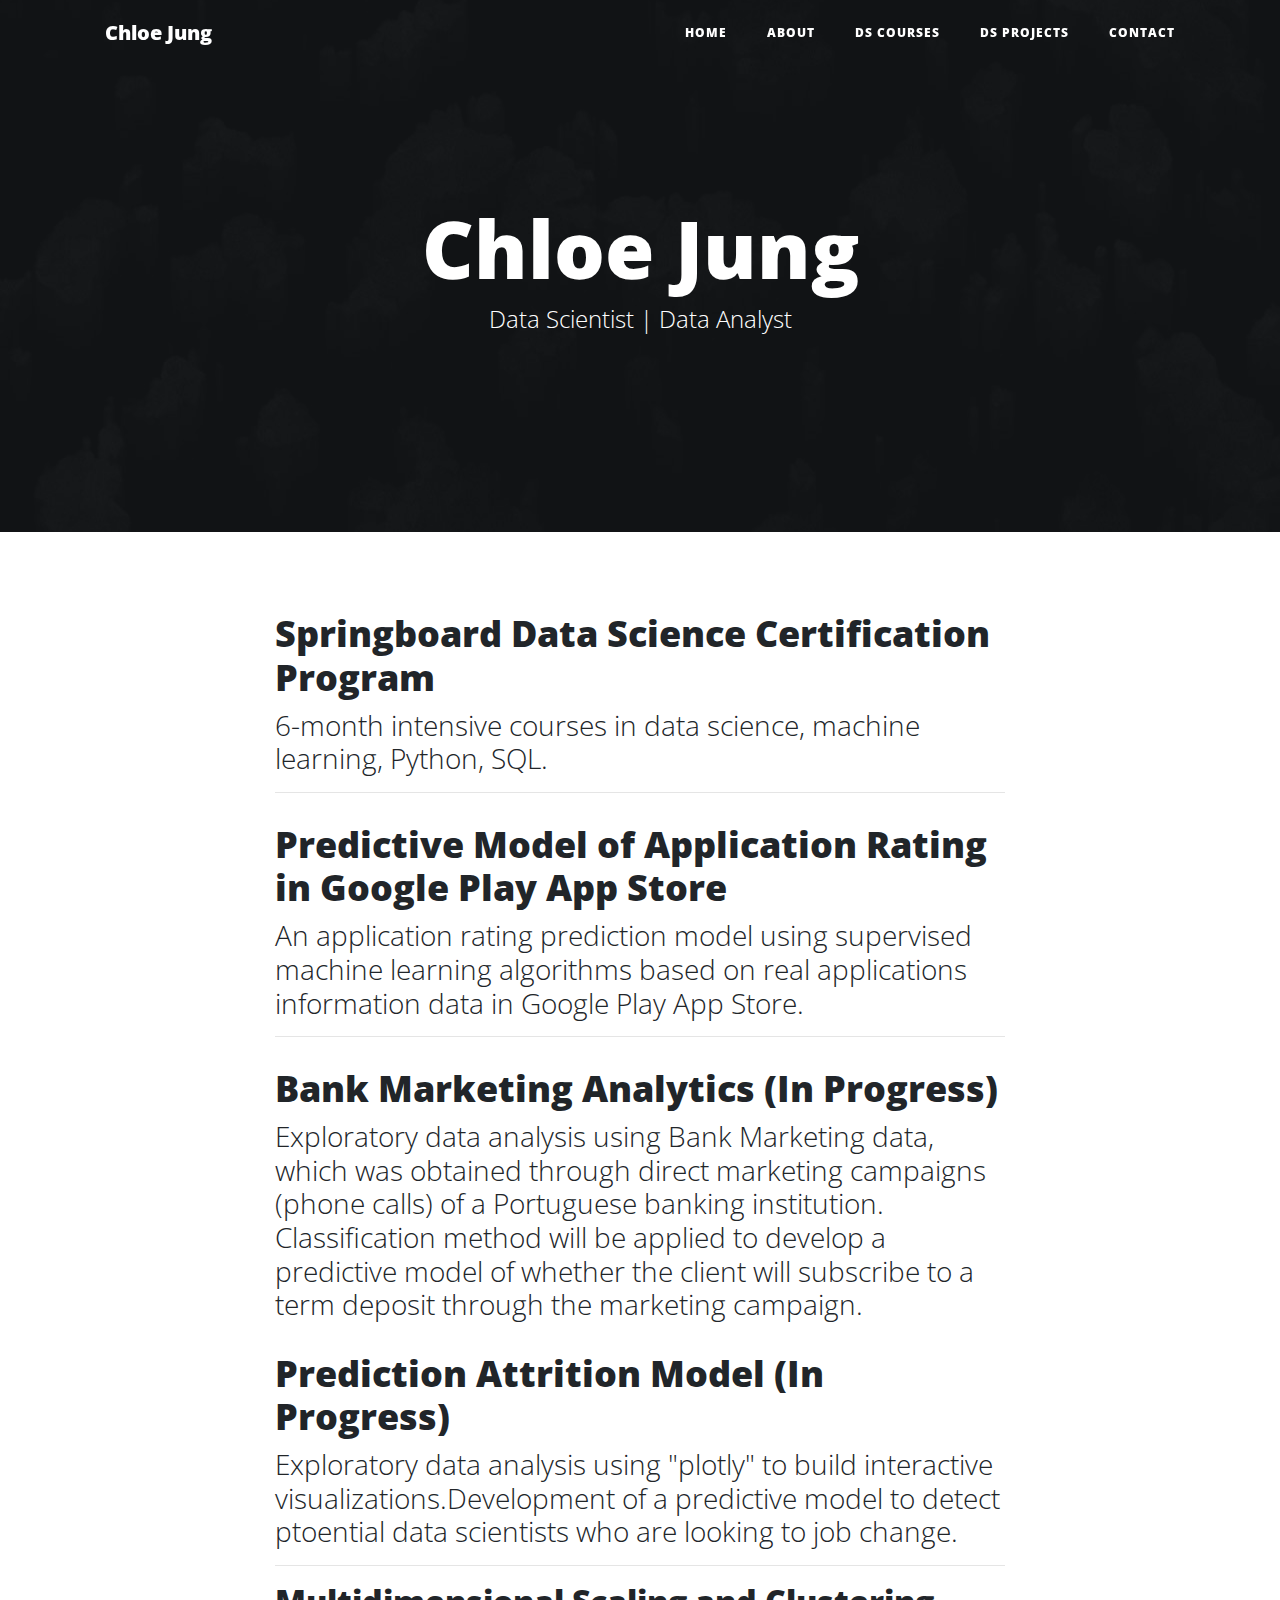
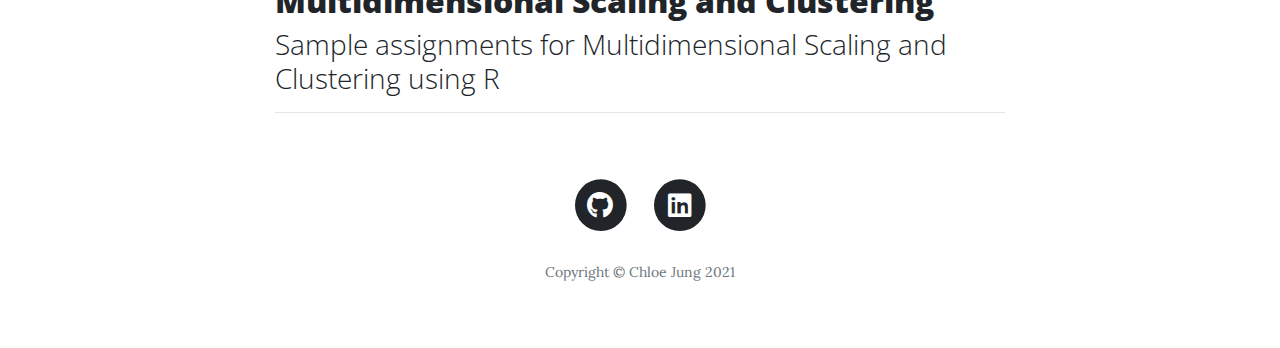
==== commit 5f710515: "additional images" ====
--- a/index.html
+++ b/index.html
@@ -8,7 +8,7 @@
   <meta name="description" content="">
   <meta name="author" content="">
 
-  <title>Chloe Jung's Portfolio</title>
+  <title>Chloe Jung</title>
 
   <!-- Bootstrap core CSS -->
   <link href="vendor/bootstrap/css/bootstrap.min.css" rel="stylesheet">
@@ -40,9 +40,12 @@
           </li>
           <li class="nav-item">
             <a class="nav-link" href="about.html">About</a>
-          </li>     
+          </li>
           <li class="nav-item">
-            <a class="nav-link" href="post.html">Data Science</a>
+            <a class="nav-link" href="courses.html">DS Courses</a>
+          </li>
+          <li class="nav-item">
+            <a class="nav-link" href="projects.html">DS Projects</a>
           </li>
           <li class="nav-item">
             <a class="nav-link" href="contact.html">Contact</a>
@@ -72,61 +75,57 @@
     <div class="row">
       <div class="col-lg-8 col-md-10 mx-auto">
         <div class="post-preview">
-          <a href="post.html">
+          <a href="courses.html">
             <h2 class="post-title">
               Springboard Data Science Certification Program
             </h2>
             <h3 class="post-subtitle">
-              6-month intensive courses in data science, machine learning, Python, SQL. 
+              6-month intensive courses in data science, machine learning, Python, SQL.
             </h3>
           </a>
-          <p class="post-meta">Posted by
-            <a href="#">Start Bootstrap</a>
-            on January 31st, 2021</p>
         </div>
         <hr>
         <div class="post-preview">
-          <a href="https://chloesjung.github.io/Google-Play-Store-Apps/">
+          <a href="projects.html">
             <h2 class="post-title">
-              Predictive Model of Application Rating - Google Play App Store
+              Predictive Model of Application Rating in Google Play App Store
             </h2>
 	    <h3 class="post-subtitle">
-              An application rating prediction model using supervised machine learning algorithms based on real applications data in Google Play App Store from Kaggle.
+              An application rating prediction model using supervised machine learning algorithms based on real applications information data in Google Play App Store.
             </h3>
           </a>
-          <p class="post-meta">Posted by
-            <a href="#">Start Bootstrap</a>
-            on January 31st, 2021</p>
+        </div>
+        <hr>
+        <div class="post-preview">
+          <a href="projects.html">
+            <h2 class="post-title">
+              Bank Marketing Analytics (In Progress)
+            </h2>
+            <h3 class="post-subtitle">
+             Exploratory data analysis using Bank Marketing data, which was obtained through direct marketing campaigns (phone calls) of a Portuguese banking institution. Classification method will be applied to develop a predictive model of whether the client will subscribe to a term deposit through the marketing campaign.
+            </h3>
+          </a>
+        <div class="post-preview">
+          <a href="projects.html">
+            <h2 class="post-title">
+             Prediction Attrition Model (In Progress)
+            </h2>
+            <h3 class="post-subtitle">
+            Exploratory data analysis using "plotly" to build interactive visualizations.Development of a predictive model to detect ptoential data scientists who are looking to job change.
+            </h3>
+          </a>
         </div>
         <hr>
         <div class="post-preview">
           <a href="post.html">
-            <h2 class="post-title">
-              Another Capstone Project
-            </h2>
-            <h3 class="post-subtitle">
-              Another project
-            </h3>
-          </a>
-          <p class="post-meta">Posted by
-            <a href="#">Start Bootstrap</a>
-            on August 24, 2019</p>
-        </div>
-        <hr>
-        <div class="post-preview">
-          <a href="post.html">
-            <h2 class="post-title">
+            <h2 class="courses-title">
               Multidimensional Scaling and Clustering
             </h2>
             <h3 class="post-subtitle">
               Sample assignments for Multidimensional Scaling and Clustering using R
             </h3>
           </a>
-          <p class="post-meta">Posted by
-            <a href="#">Start Bootstrap</a>
-            on July 8, 2019</p>
         </div>
-        <hr>
 
   <hr>
   <!-- Footer -->
@@ -139,7 +138,7 @@
               <a href="https://github.com/chloesjung">
                 <span class="fa-stack fa-lg">
                   <i class="fas fa-circle fa-stack-2x"></i>
-                  <i class="fab fa-github fa-stack-1x fa-inverse"></i> 
+                  <i class="fab fa-github fa-stack-1x fa-inverse"></i>
                 </span>
               </a>
             </li>
@@ -147,7 +146,7 @@
               <a href="https://www.linkedin.com/in/chloesjung/">
                 <span class="fa-stack fa-lg">
                   <i class="fas fa-circle fa-stack-2x"></i>
-                  <i class="fab fa-linkedin fa-stack-1x fa-inverse"></i> 
+                  <i class="fab fa-linkedin fa-stack-1x fa-inverse"></i>
                 </span>
               </a>
             </li>
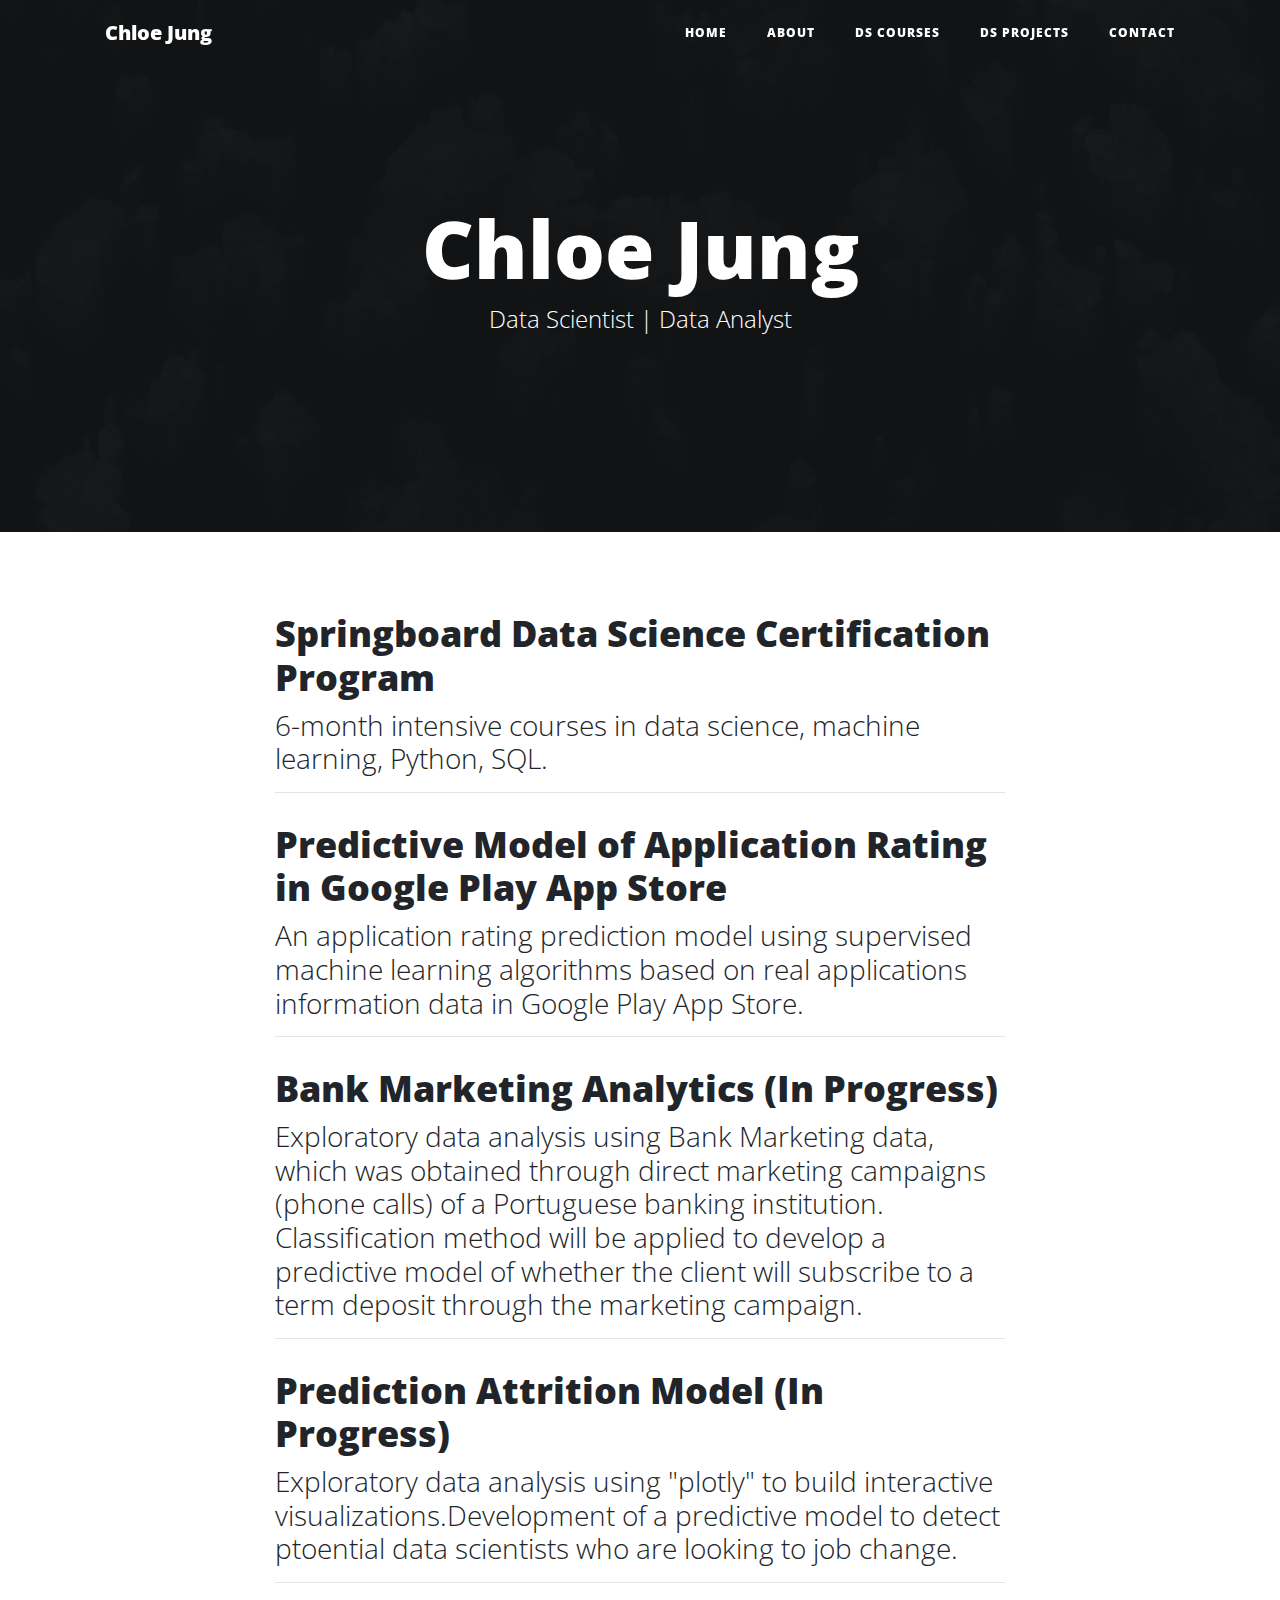
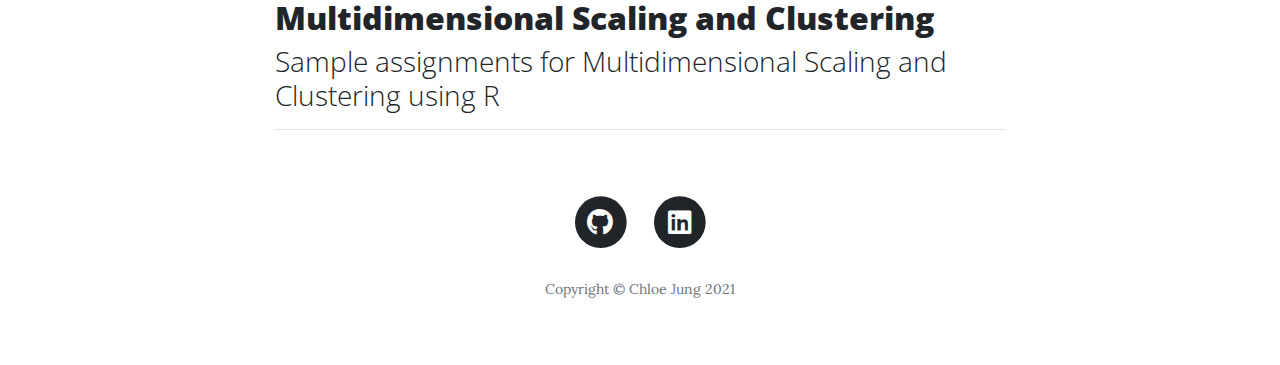
==== commit de7ac2cb: "added a line" ====
--- a/index.html
+++ b/index.html
@@ -105,6 +105,7 @@
              Exploratory data analysis using Bank Marketing data, which was obtained through direct marketing campaigns (phone calls) of a Portuguese banking institution. Classification method will be applied to develop a predictive model of whether the client will subscribe to a term deposit through the marketing campaign.
             </h3>
           </a>
+          <hr>
         <div class="post-preview">
           <a href="projects.html">
             <h2 class="post-title">
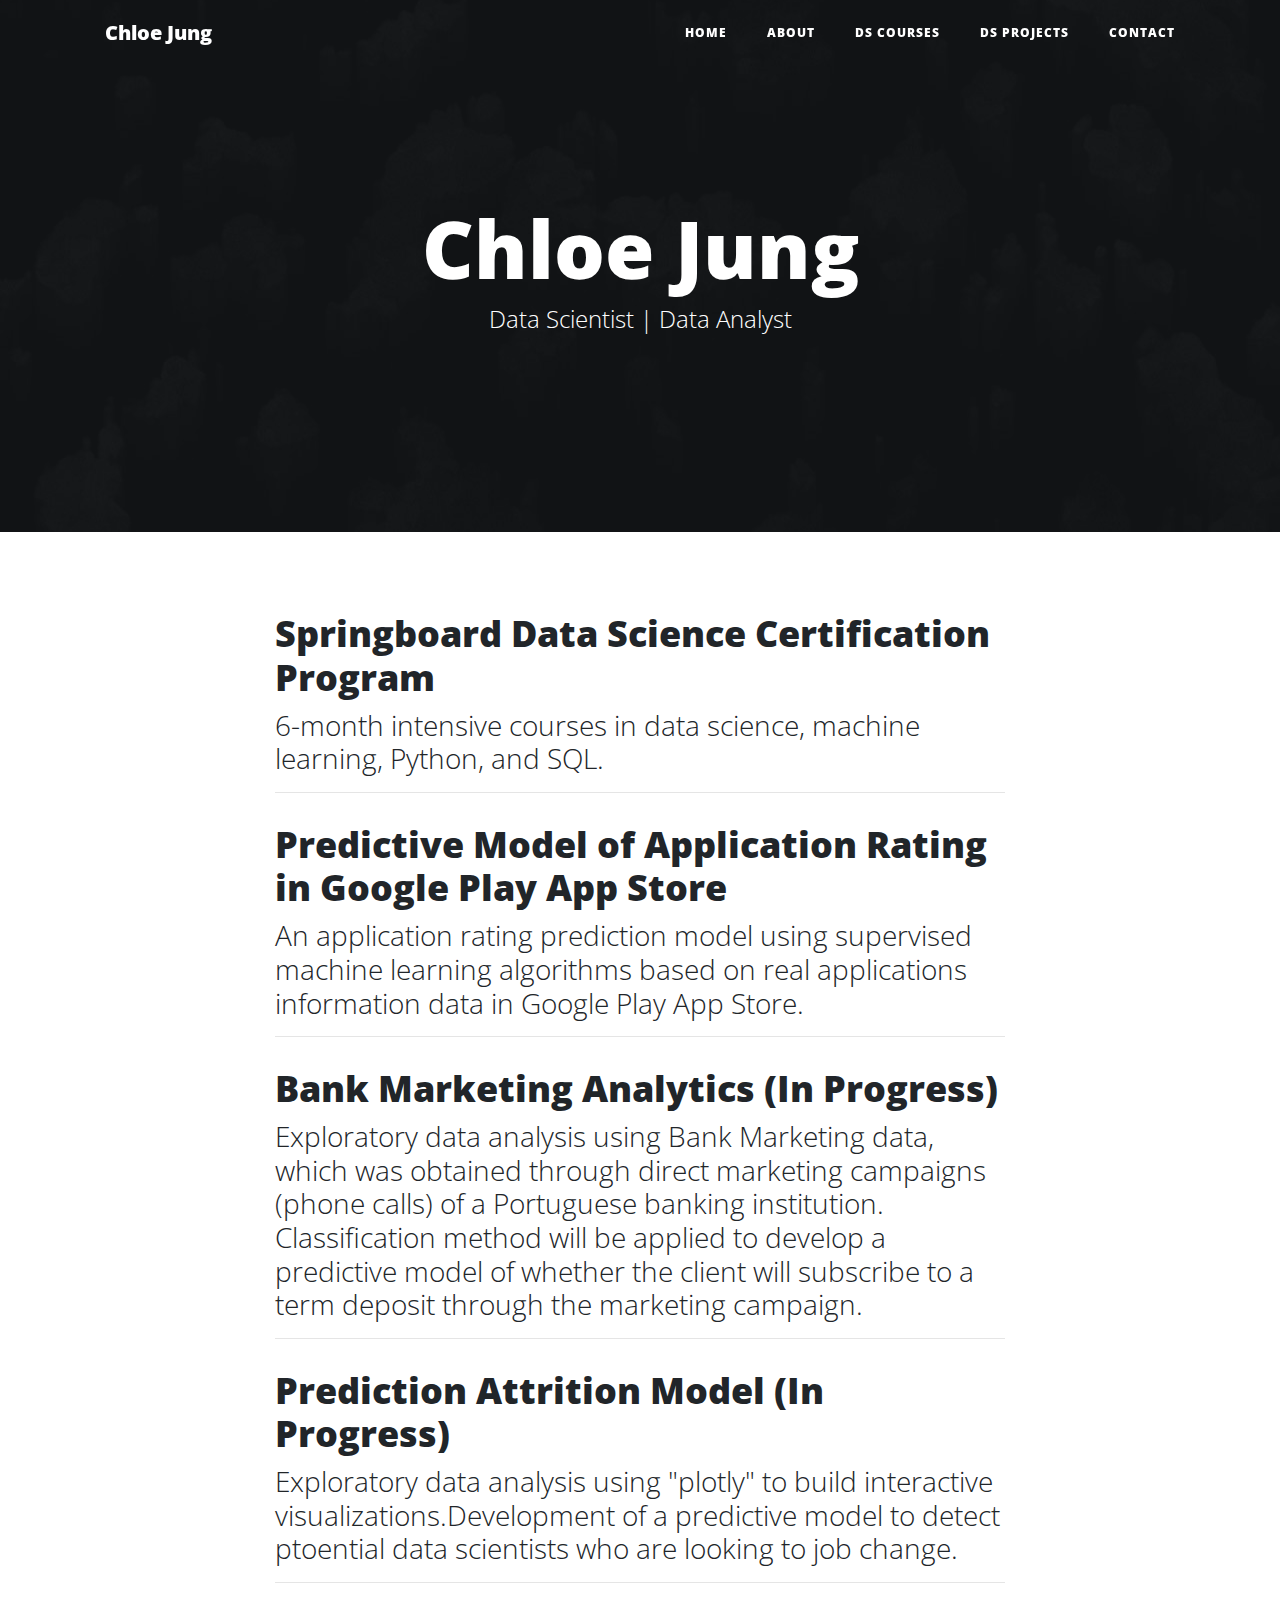
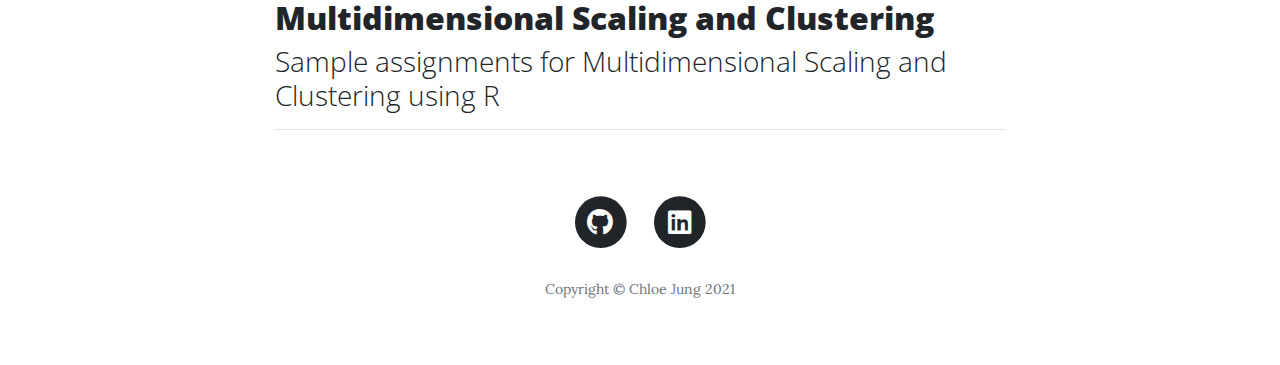
==== commit 56434a05: "added some links to example case studies" ====
--- a/index.html
+++ b/index.html
@@ -80,7 +80,7 @@
               Springboard Data Science Certification Program
             </h2>
             <h3 class="post-subtitle">
-              6-month intensive courses in data science, machine learning, Python, SQL.
+              6-month intensive courses in data science, machine learning, Python, and SQL.
             </h3>
           </a>
         </div>
